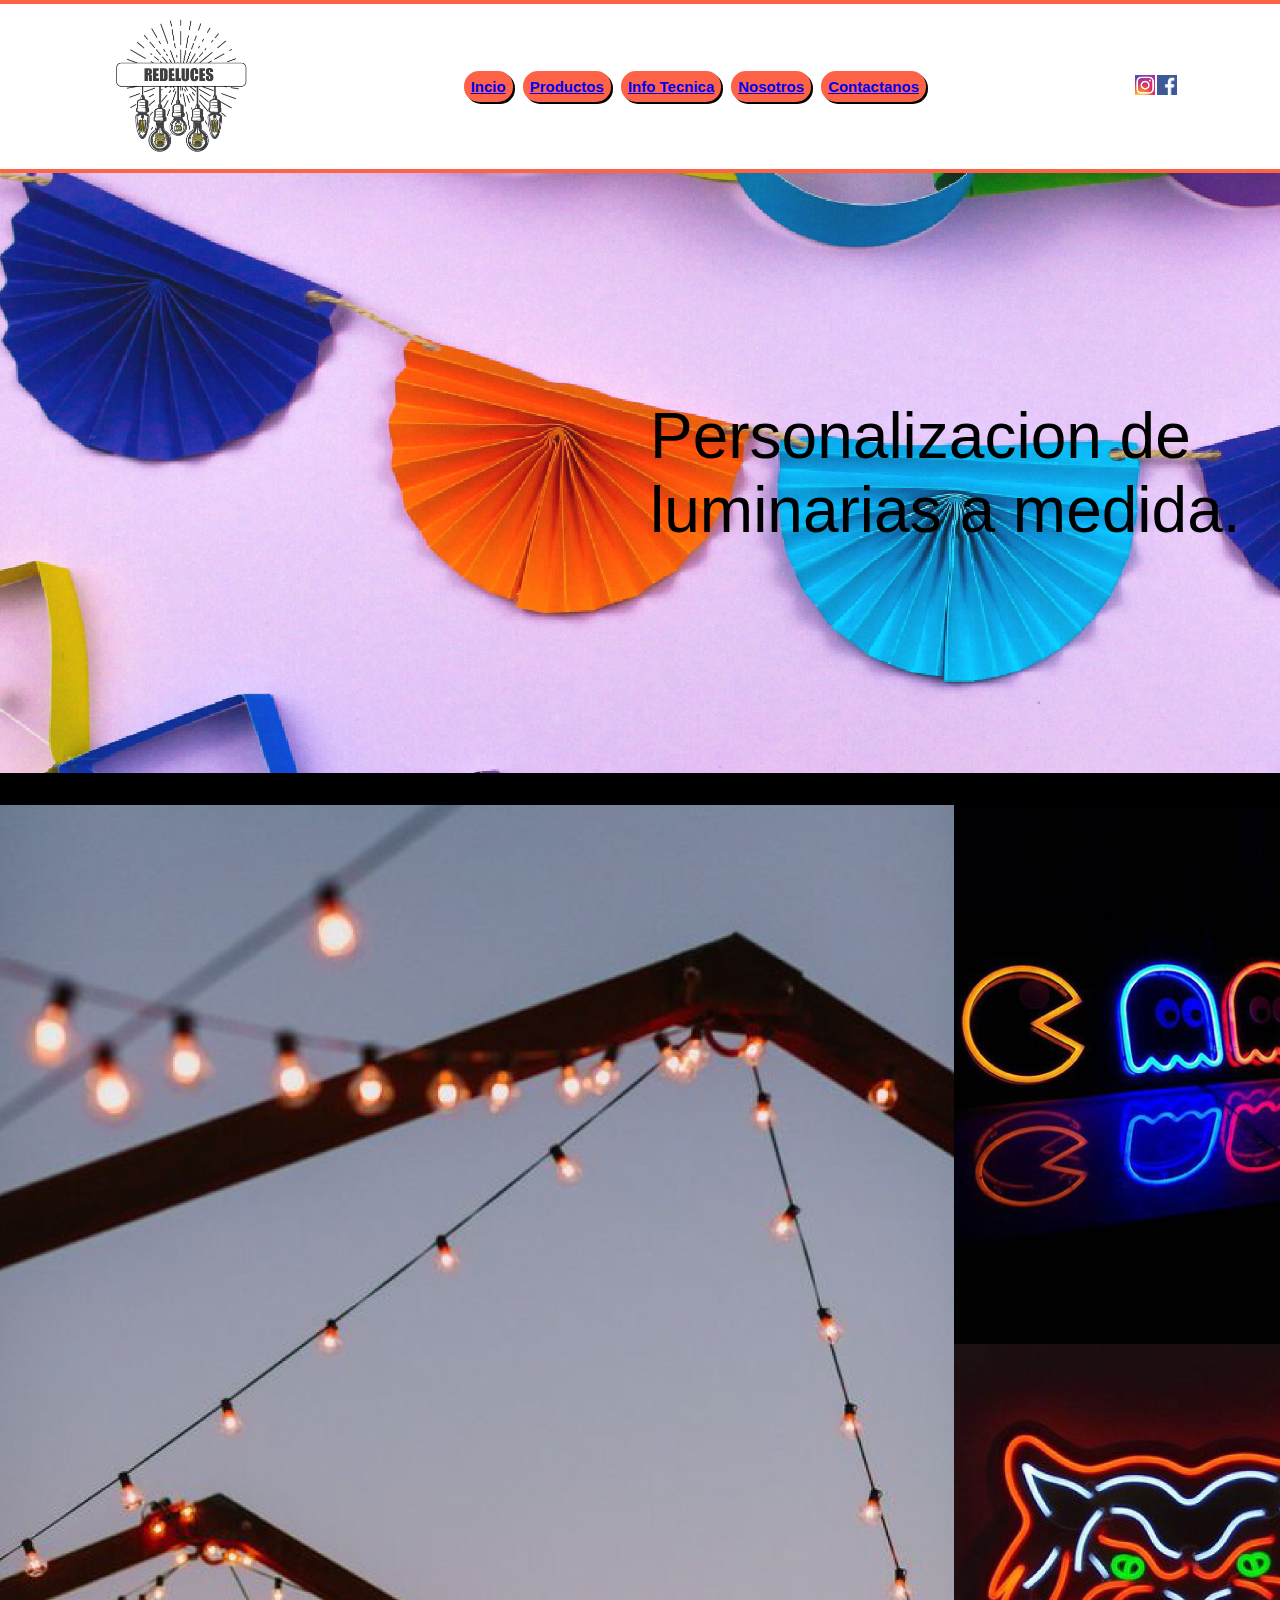
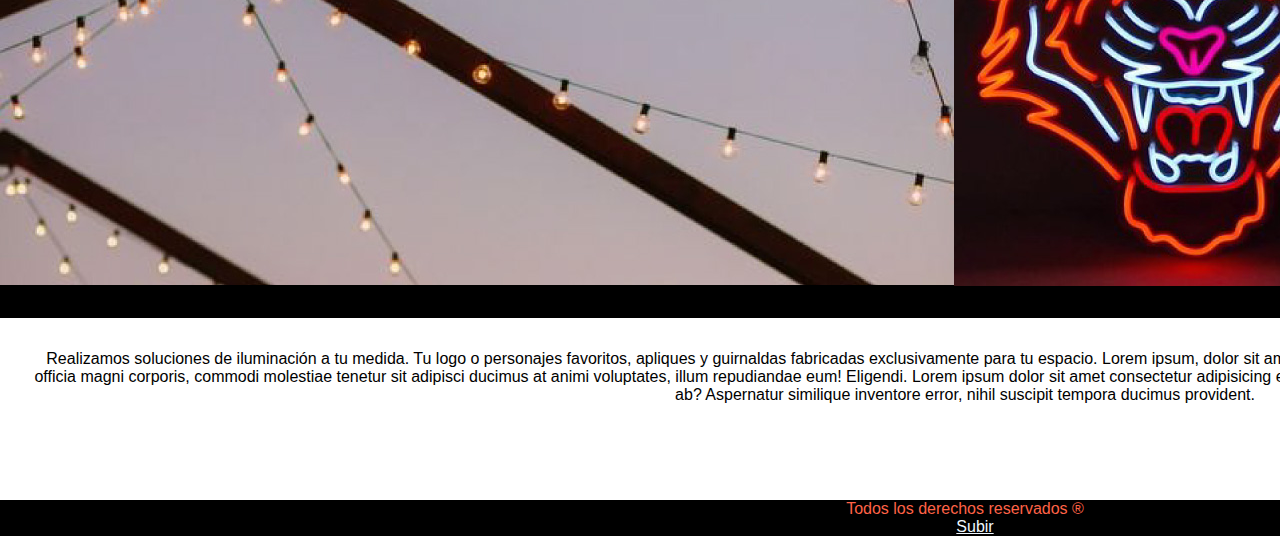
==== index.html @ b3005b70 "subiendo por primera vez Pryecto Desarrollo yo" ====
<!DOCTYPE html>
<html lang="es">
<head>
    <meta charset="UTF-8">
    <meta http-equiv="X-UA-Compatible" content="IE=edge">
    <meta name="viewport" content="width=device-width, initial-scale=1.0">

    <!-- CSS -->
    <link rel="stylesheet" href="css/main.css">
    <title> Inicio Redeluces </title>
</head>



<body>
    
    <!-- header -->
    <header class="header" id ="arriba">

        <!-- logo -->
        <div>
            <img class="logo" src="assets/REDELUCES LOGO.jpg" alt=" Logo Redeluces ">
        </div>
                
        <!-- menu de navegacion -->
        <nav class="menu">
            <ul>
                <li> 
                    <a href="index.html"> Incio </a>
                </li>
                <li> 
                    <a href="pages/Productos.html"> Productos  </a>
                </li>
                <li> 
                    <a href="pages/InfoTecnica.html"> Info Tecnica </a>
                </li>
                <li> 
                    <a href="pages/Nosotros.html"> Nosotros </a> 
                </li>
                <li> 
                    <a href="pages/Contactanos.html"> Contactanos </a>
                </li>
            </ul>
        </nav>

        <!-- logos de las redes sociales con el link a las paginas -->
        <table class="redes">
            <tbody>
                <tr>
                    <td> 
                        <a href="https://www.instagram.com/redeluces/?hl=es" target="_blank">
                            <img class="ig" src="assets/ig logo.jpg" alt="">
                        </a>
                    </td>
                    <td>
                        <a href="https://www.facebook.com/redeluces/" target="_blank">
                            <img class="fb" src="assets/fb.jpg" alt="">
                        </a>
                    </td>
                </tr>
            </tbody>
        </table>
    </header>
        
    <div class="contenedorPrincipalMain">
        <!-- presentacion -->
        <div class="presentacion">
            <p> Personalizacion de luminarias a medida. </p>
        </div>

        <!-- fotos de la pagina principal -->
        <main class="mainIndex">
            <div class="main__img">
                    <img class="foto1" src="assets/editadas/foto1.jpg" alt=" Fotos de productos 1 ">
                    <img class="foto2" src="assets/editadas/foto2.jpg" alt=" Fotos de productos 3 ">
                    <img class="fotoChica1" src="assets/editadas/foto3.jpg" alt=" Foto Helado Neon ">
                    <img class="fotoChica2" src="assets/editadas/foto4.jpg" alt=" Foto Imagen Neon ">
                    <img class="fotoChica3" src="assets/editadas/foto5.jpg" alt=" Foto Imagen Neon "
            </div>
         </main>
        
        <div class="lorem">
            <p>
                Realizamos soluciones de iluminación a tu medida. Tu logo o personajes favoritos, apliques y guirnaldas fabricadas exclusivamente para tu espacio. Lorem ipsum, dolor sit amet consectetur adipisicing elit. Voluptatibus laborum impedit eligendi asperiores dolor officia magni corporis, commodi molestiae tenetur sit adipisci ducimus at animi voluptates, illum repudiandae eum! Eligendi. Lorem ipsum dolor sit amet consectetur adipisicing elit. Earum eius veniam cum unde voluptate est? Sit perferendis nostrum ad voluptatum ab? Aspernatur similique inventore error, nihil suscipit tempora ducimus provident.
            </p>    
        </div>

        <!-- pie de pagina -->
        <footer class="footer">
            <p> Todos los derechos reservados ®</p>
            <a href="#arriba"> Subir </a>
        </footer>
    </div>
    
</body>
</html>
---- css/main.css ----
/* reset */

*{
    padding: 0px;
    margin: 0px;
    font-family:Verdana, Geneva, Tahoma, sans-serif;
    box-sizing: border-box;
    
}



.header {
    background-color: rgb(255, 255, 255);
    display: flex;
    flex-wrap: wrap;
    justify-content: space-around;
    align-items: center;
    border-top: 4px solid tomato;
    border-bottom: 4px solid tomato;
    
}

/* estilo menu */
.menu{
    height: 100%;
    z-index: 2;
    display: flex;
    flex-wrap: nowrap;
    align-items: center;  
}

.menu ul{
    display: flex;
    gap: 10px;
    margin-right: 5px;
}

/* estilos botones */
.menu ul li{
    background-color: tomato;
    font-size: 15px;
    font-weight: bold;
    list-style: none;
    padding: 7px;
    border-radius: 15px;
    box-shadow: 2px 2px black;
    
    
    
}

/* estilos logo */
.logo{
    width: 10rem;
    top: 4px;
    z-index: 3;
}

.ig{
    height: 20px;
}

.fb{
    height: 20px;
}

/* grid main */
.contenedorPrincipalMain{
    display: grid;
    grid-template-columns: auto;
    grid-template-rows: auto auto auto;
    grid-template-areas: "presentacion"
                         "main"
                         "lorem"
                         "footer";
}

.presentacion{
    background-image: url(/assets/guirnaldasPrincipal.jpg);
    height: 600px;
    grid-area: presentacion;
    width: 100%;
    display: flex;
    justify-content: center;
    align-items: center;
    font-size: 4rem;
}
.presentacion p{
    position: absolute;
    
}

/* estilos texto nosotros home (Ruta especificidad) */
.mainIndex{
    grid-area: main;
    display: flex;
    flex-direction: column;
    
}



.main__img{
    /* display: flex;
    flex-flow: row wrap;
    justify-content: space-around;
    align-items: baseline;
    gap: 1rem;
    padding-top: 2rem;
    padding-bottom: 2rem;
    border: 1px solid red; */
    display: grid;
    background-color: black;
    grid-template-areas: "foto1 foto2 foto3"
                         "foto1 foto4 foto5";
    padding-top: 2rem;
    padding-bottom: 2rem;
}

.foto1{
    grid-area: foto1;
    
}
.foto2{
    grid-area: foto2;
}
.fotoChica1{
    grid-area: foto3;
}
.fotoChica2{
    grid-area: foto4;
}
.fotoChica3{
    grid-area: foto5;
}

.lorem{
    grid-area: lorem;
    margin: 2rem;
    text-align: center;
}

/* estilos footer */
.footer{
    grid-area: footer;
    background-color: black;
    margin-top: 4rem;
    color: tomato;
    text-align: center;
}
.footer a{
    color: aliceblue;
    margin-left: 20px;
    
}

/* media queries mobile */
@media screen and (max-width: 800px){
    .menu ul li{
        margin-top: 5px;
        margin-bottom: 5px;
        font-size: 11px;
    }
    .logo{
        display: none;
    }
    .presentacion{
        display: flex;
        font-size: 1.3rem;
        font-weight: bold;
        width: 50%;
    }
    .main__img{
        display: flex;
        flex-direction: column;
        width: 50%;
    }
    .lorem p{
        display: flex;
        font-size: 1.3rem;
        width: 50%;
    }
    .footer{
        display: flex;
    }
    .footer p{
        margin-left: 100px;
    }
} 



/* estilos HTML PRODUCTOS */

.mainProductos{
    background-color: white;
    background-size: 100%;
    margin-top: 3rem;
    margin-left: 1rem;
    margin-right: 1rem;
}
.prodGuir{
    margin-bottom: 3rem;
}

.prodNeon{
    margin-top: 3rem;
    margin-bottom: 3rem;
}

@media screen and (min-width: 1024px){
    .mainProductos{
        display: grid;
        grid-template-areas: "prodGuir prodGuir prodGuir"
                             "guirVintage guirLed guirPera"
                             "prodNeon prodNeon prodNeon"
                             "neonTigre neonEmoji neonHelado";
    }
}

.prodGuir{
    grid-area: prodGuir;
}
.guirVintage{
    grid-area: guirVintage;
}
.guirLed{
    grid-area: guirLed;
}
.guirPera{
    grid-area: guirPera;
}

.prodNeon{
    grid-area: prodNeon;
}

/* tipos de productos */

.tituloProductos{
    margin-top: 20px;
    margin-bottom: 50px;
}

/* nombre del producto */
.mainProductos div h2{
    text-decoration: underline;
    margin-bottom: 20px;
}

/* descripcion del producto */

.mainProductos div h3{
    margin-bottom: 20px;
}

.mainProductos div h4{
    margin-bottom: 20px;
}

.mainProductos div p{
    margin-bottom: 20px;
}

/* estilos HTML INFOMRACION TECNICA */

@media screen and (min-width: 1024px){
    .mainInfoTecnica{
        display: grid;
        grid-template-areas: "tecnicaGuir tecnicaNeon tecnicaLuminaria";
    }
}
.tecnicaGuir{
    grid-area: tecnicaGuir;
}
.tecnicaNeon{
    grid-area: tecnicaNeon;
}
tecnicaLuminarias{
    grid-area: tecnicaLuminarias;
}

.tituloInfoTecnica{
    margin: 10px;
    margin-top: 20px;
}

/* titulos de productos informacion tecnica */

.mainInfoTecnica h2{
    margin: 20px;
}


/* descripcion de informacion tecnica */
.mainInfoTecnica p{
    margin-left: 20px; 
}
.divEspacioInfoTecnica{
    margin: 550px;
}

/* estilos HTML NOSOTROS */
@media screen and (min-width: 1024px){
    .nuestrosTrabajos{
        display: grid;
        grid-template-areas: "titulo titulo titulo"
        "nomicom jordan hamburguesa";
    }
}

.nosotros{
    margin: 20px;
}
.tituloTrabajos{
    grid-area: titulo;
    margin: 2em;
}
.nomicom{
    grid-area: nomicom;
    display: flex;
    width: 100%;
}
.jordan{
    grid-area: jordan;
    display: flex;
    width: 100%;
}
.hamburguesa{
    grid-area: hamburguesa;
    display: flex;
    width: 100%;
}

/* estilos HTML CONSULTA */

.formularioConsulta{
    text-align: center;
    margin-top: 250px;
    margin-bottom: 468px;
    background-color: bisque;
}
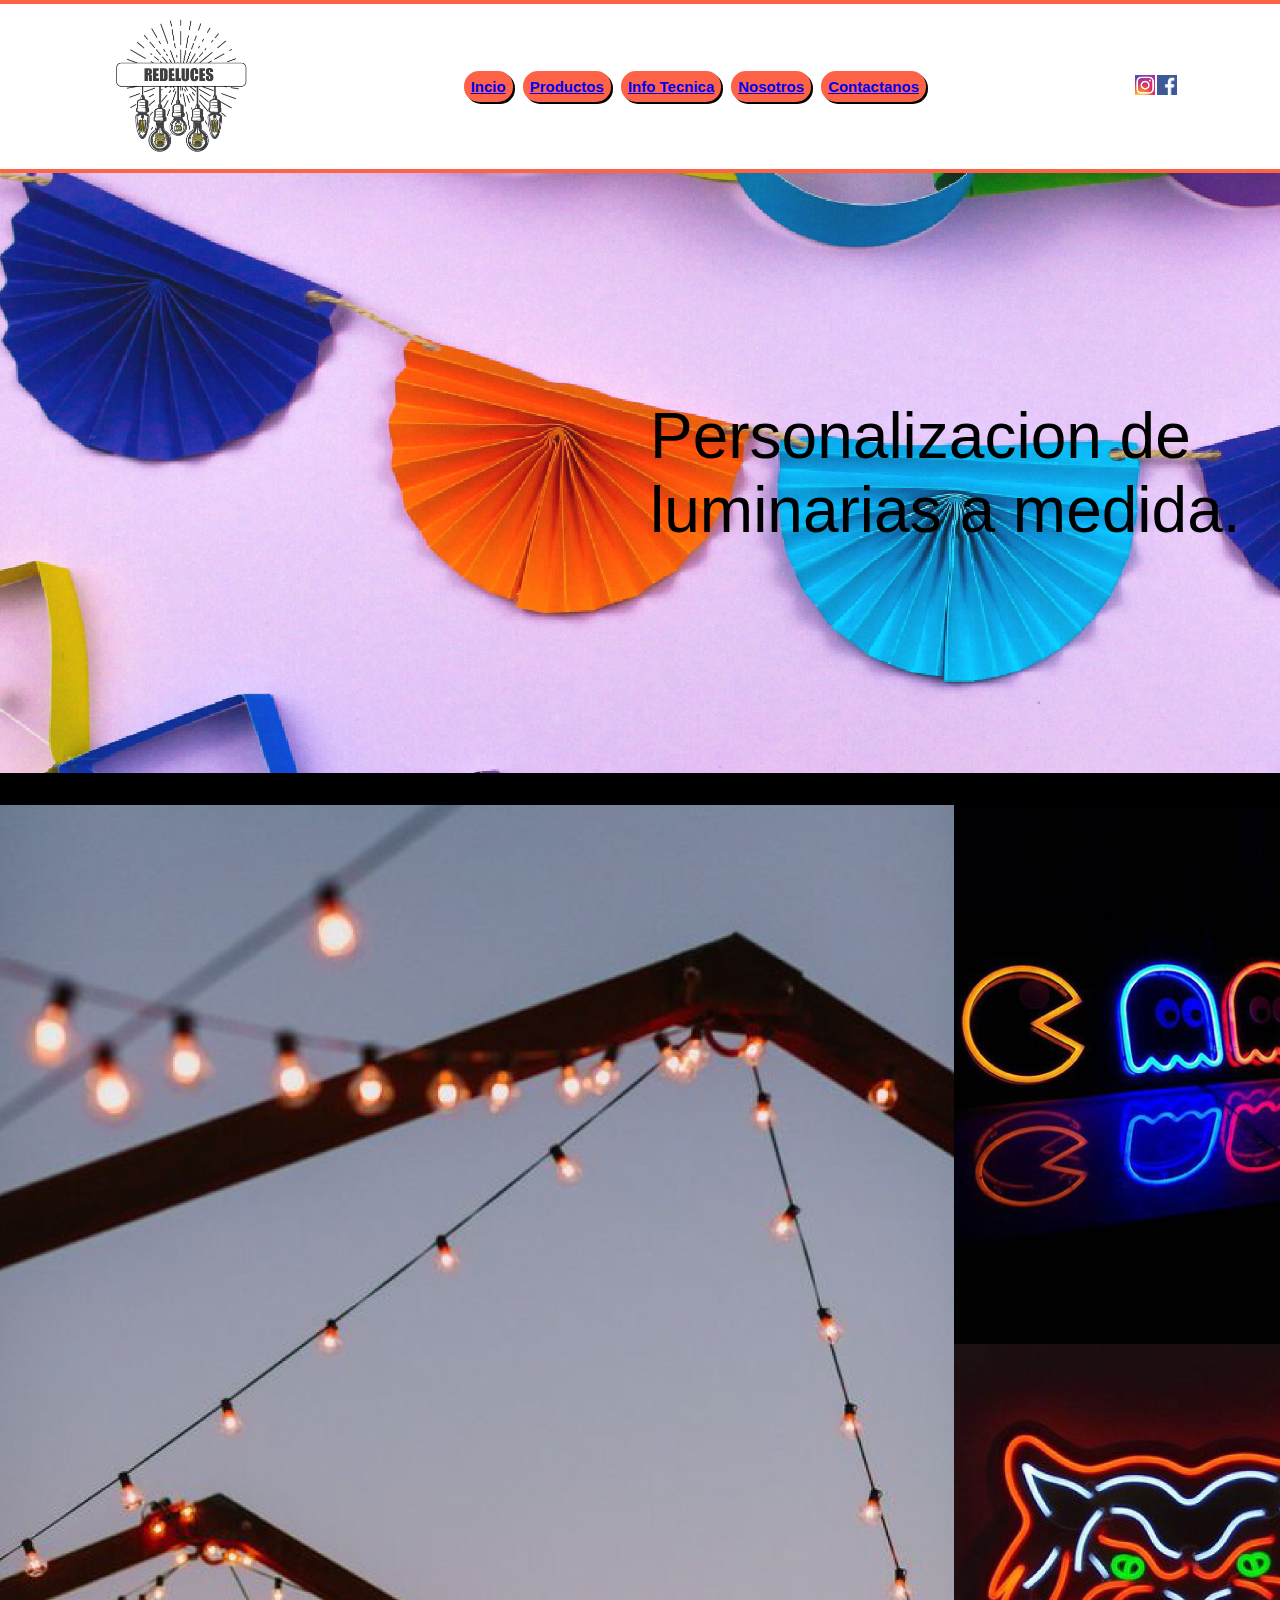
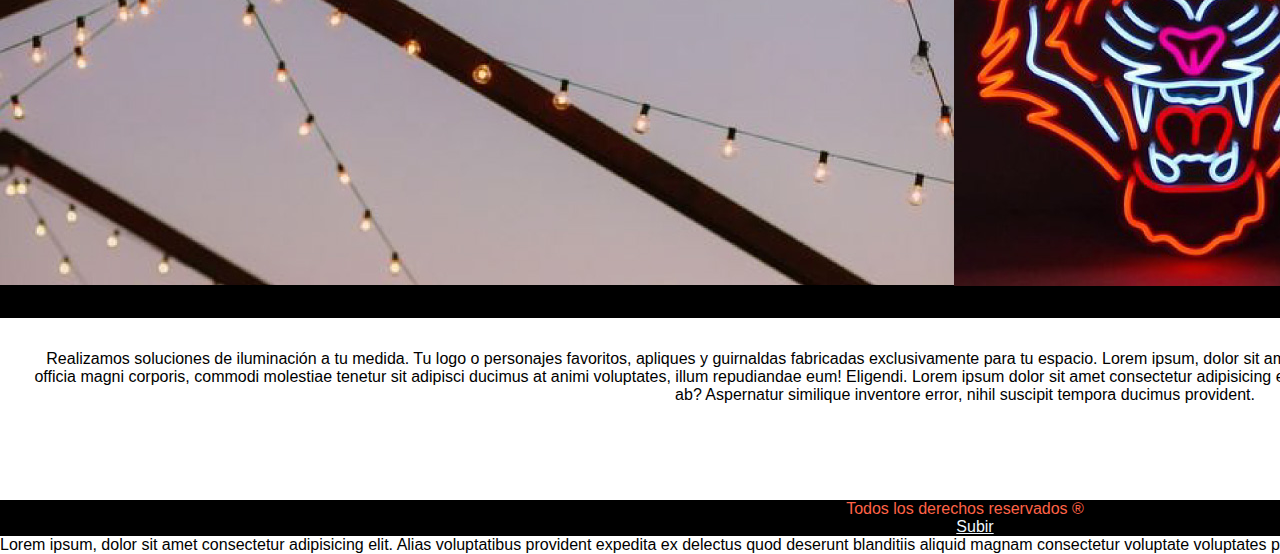
==== commit 73a5b1f6: "cambios en el index" ====
--- a/index.html
+++ b/index.html
@@ -76,8 +76,15 @@
                     <img class="fotoChica1" src="assets/editadas/foto3.jpg" alt=" Foto Helado Neon ">
                     <img class="fotoChica2" src="assets/editadas/foto4.jpg" alt=" Foto Imagen Neon ">
                     <img class="fotoChica3" src="assets/editadas/foto5.jpg" alt=" Foto Imagen Neon "
-            </div>
+                </div>
          </main>
+
+   
+
+          <!-- cambios test github -->
+        <div>
+            <p>Lorem ipsum, dolor sit amet consectetur adipisicing elit. Alias voluptatibus provident expedita ex delectus quod deserunt blanditiis aliquid magnam consectetur voluptate voluptates placeat, recusandae necessitatibus architecto quis, eius unde mollitia.</p>
+        </div>
         
         <div class="lorem">
             <p>
